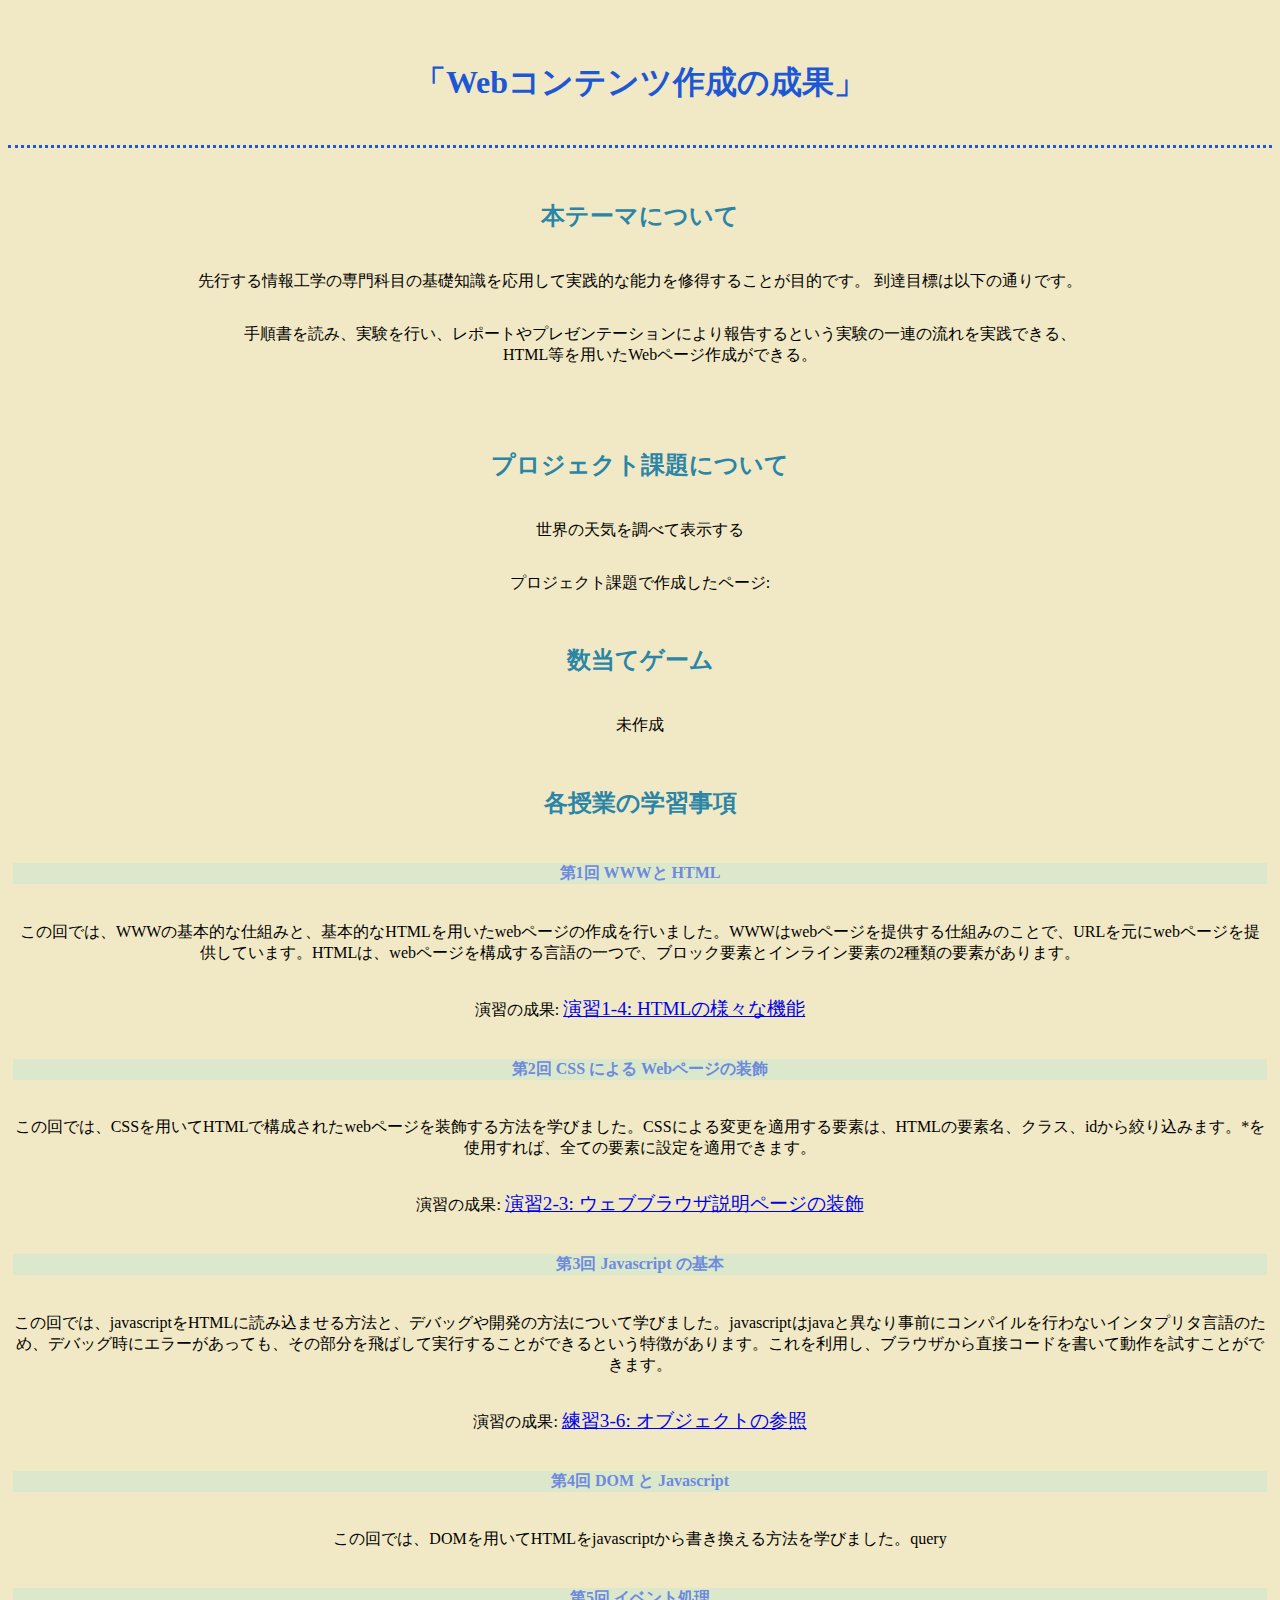
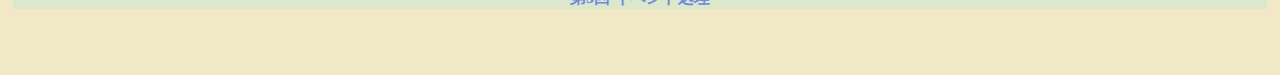
==== index.html @ 3674151b "途中経過" ====
<!DOCTYPE html>
<html>
  <head>
    <meta charset="utf-8">
    <title>My test page</title>
    <link rel="stylesheet" href="styles.css">
  </head>
  <body>
    <h1>「Webコンテンツ作成の成果」</h1>

    <div class="section">
      <h2 class = "title">本テーマについて</h2>
      <p>先行する情報工学の専門科目の基礎知識を応用して実践的な能力を修得することが目的です。
          到達目標は以下の通りです。
          <ul>
          <li>手順書を読み、実験を行い、レポートやプレゼンテーションにより報告するという実験の一連の流れを実践できる、</li>
          <li>HTML等を用いたWebページ作成ができる。</li>
        </ul>
      </p>
    </div>
    <div class="section">
      <h2 class = "title">プロジェクト課題について</h2>
      <p>世界の天気を調べて表示する</p>
      <p>プロジェクト課題で作成したページ: </p>
    </div>

    <div class="section">
      <h2 class = "title">数当てゲーム</h2>
      <p>未作成</p>
    </div>

    <div class="section" id="classes">
      <h2 class = "title">各授業の学習事項</h2>
      <h4>第1回 WWWと HTML</h4>
      <p>この回では、WWWの基本的な仕組みと、基本的なHTMLを用いたwebページの作成を行いました。WWWはwebページを提供する仕組みのことで、URLを元にwebページを提供しています。HTMLは、webページを構成する言語の一つで、ブロック要素とインライン要素の2種類の要素があります。</p>
      <p>演習の成果: <a href="practice-html/elements.html">演習1-4: HTMLの様々な機能</a></p>
      <h4>第2回 CSS による Webページの装飾</h4>
      <p>この回では、CSSを用いてHTMLで構成されたwebページを装飾する方法を学びました。CSSによる変更を適用する要素は、HTMLの要素名、クラス、idから絞り込みます。*を使用すれば、全ての要素に設定を適用できます。</p>
      <p>演習の成果: <a href="/medialabo/practice-css/browser-intro.html">演習2-3: ウェブブラウザ説明ページの装飾</a></p>
      <h4>第3回 Javascript の基本</h4>
      <p>この回では、javascriptをHTMLに読み込ませる方法と、デバッグや開発の方法について学びました。javascriptはjavaと異なり事前にコンパイルを行わないインタプリタ言語のため、デバッグ時にエラーがあっても、その部分を飛ばして実行することができるという特徴があります。これを利用し、ブラウザから直接コードを書いて動作を試すことができます。</p>
      <p>演習の成果: <a href="/medialabo/practice-js/obj-practice.html">練習3-6: オブジェクトの参照</a></p>
      <h4>第4回 DOM と Javascript</h4>
      <p>この回では、DOMを用いてHTMLをjavascriptから書き換える方法を学びました。query</p>
      <h4>第5回 イベント処理</h4>
      <p></p>
    </div>
  </body>
</html>
---- styles.css ----
body {
    text-align: center;
    background-color: rgba(239, 230, 188, 0.861);
}

h1 {
    color: rgb(28, 87, 213);
    border-bottom-style: dotted;
    padding: 40px;
}

h2{
    text-align: center;
    color: rgb(43, 133, 166);
    /* border-bottom-style: groove; */
    padding: 20px;
    /* background: rgba(194, 235, 165, 0.824); */

}

.h2 p {
    padding: 20px;
}

#classes h4 {
    color: rgb(108, 138, 222);
    background: rgba(216, 231, 205, 0.876);
    
}

div.section {
    
}

ul {
    list-style: none;
}

div {
    display: grid;
    padding: 5px 5px 5px;
}

.title {
	grid-template-columns: 1fr 1fr;
	height: 30px;
	padding: 5px 5px 5px;
}

a {
    font-size: larger;
}
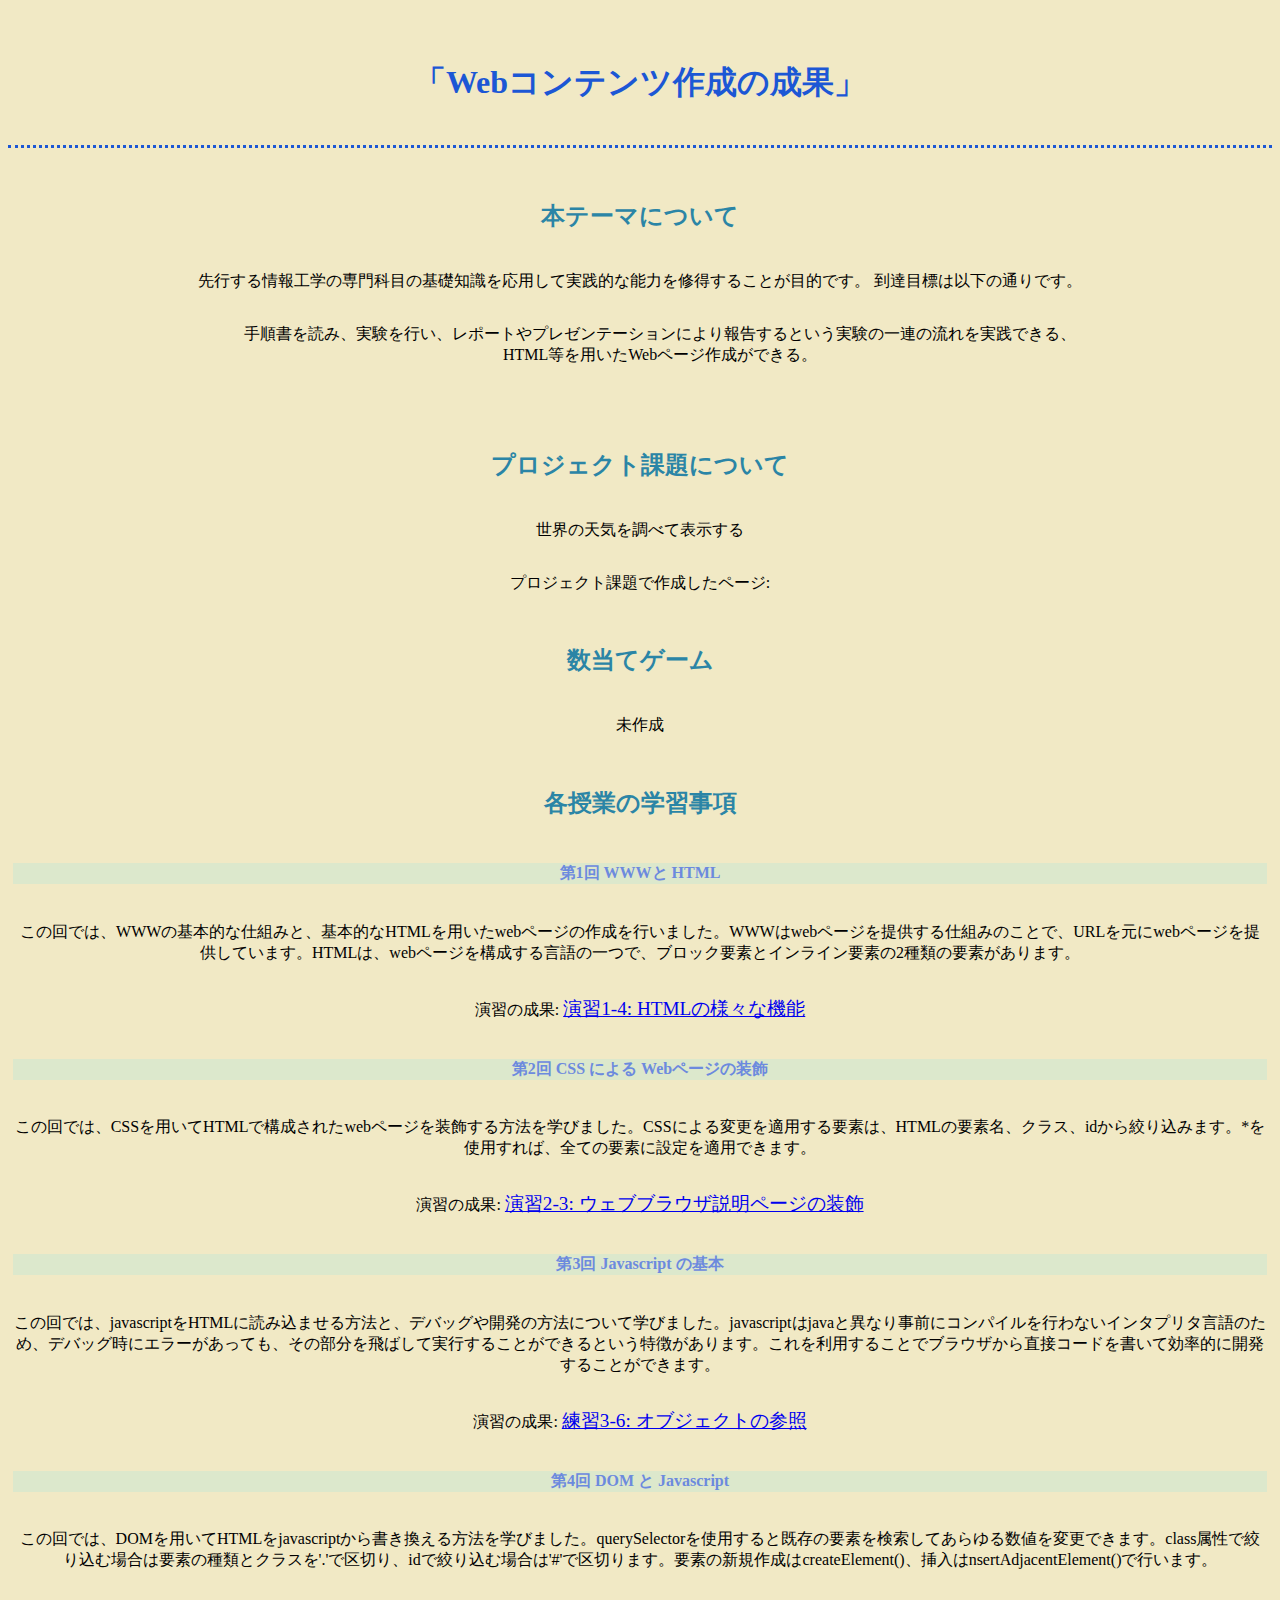
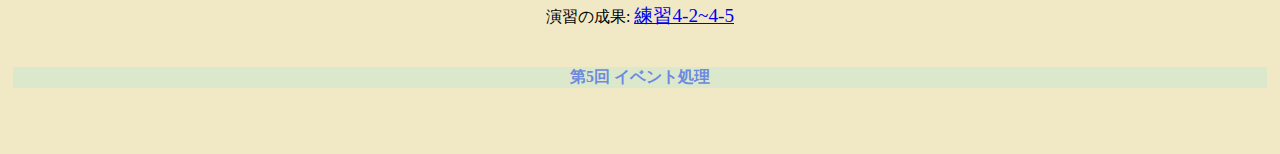
==== commit 736aa40b: "gitpages更新" ====
--- a/index.html
+++ b/index.html
@@ -36,12 +36,13 @@
       <p>演習の成果: <a href="practice-html/elements.html">演習1-4: HTMLの様々な機能</a></p>
       <h4>第2回 CSS による Webページの装飾</h4>
       <p>この回では、CSSを用いてHTMLで構成されたwebページを装飾する方法を学びました。CSSによる変更を適用する要素は、HTMLの要素名、クラス、idから絞り込みます。*を使用すれば、全ての要素に設定を適用できます。</p>
-      <p>演習の成果: <a href="/medialabo/practice-css/browser-intro.html">演習2-3: ウェブブラウザ説明ページの装飾</a></p>
+      <p>演習の成果: <a href="practice-css/browser-intro.html">演習2-3: ウェブブラウザ説明ページの装飾</a></p>
       <h4>第3回 Javascript の基本</h4>
-      <p>この回では、javascriptをHTMLに読み込ませる方法と、デバッグや開発の方法について学びました。javascriptはjavaと異なり事前にコンパイルを行わないインタプリタ言語のため、デバッグ時にエラーがあっても、その部分を飛ばして実行することができるという特徴があります。これを利用し、ブラウザから直接コードを書いて動作を試すことができます。</p>
-      <p>演習の成果: <a href="/medialabo/practice-js/obj-practice.html">練習3-6: オブジェクトの参照</a></p>
+      <p>この回では、javascriptをHTMLに読み込ませる方法と、デバッグや開発の方法について学びました。javascriptはjavaと異なり事前にコンパイルを行わないインタプリタ言語のため、デバッグ時にエラーがあっても、その部分を飛ばして実行することができるという特徴があります。これを利用することでブラウザから直接コードを書いて効率的に開発することができます。</p>
+      <p>演習の成果: <a href="practice-js/obj-practice.html">練習3-6: オブジェクトの参照</a></p>
       <h4>第4回 DOM と Javascript</h4>
-      <p>この回では、DOMを用いてHTMLをjavascriptから書き換える方法を学びました。query</p>
+      <p>この回では、DOMを用いてHTMLをjavascriptから書き換える方法を学びました。querySelectorを使用すると既存の要素を検索してあらゆる数値を変更できます。class属性で絞り込む場合は要素の種類とクラスを'.'で区切り、idで絞り込む場合は'#'で区切ります。要素の新規作成はcreateElement()、挿入はnsertAdjacentElement()で行います。</p>
+      <p>演習の成果: <a href="practice-dom/dom-exercise.html">練習4-2~4-5</a></p>
       <h4>第5回 イベント処理</h4>
       <p></p>
     </div>
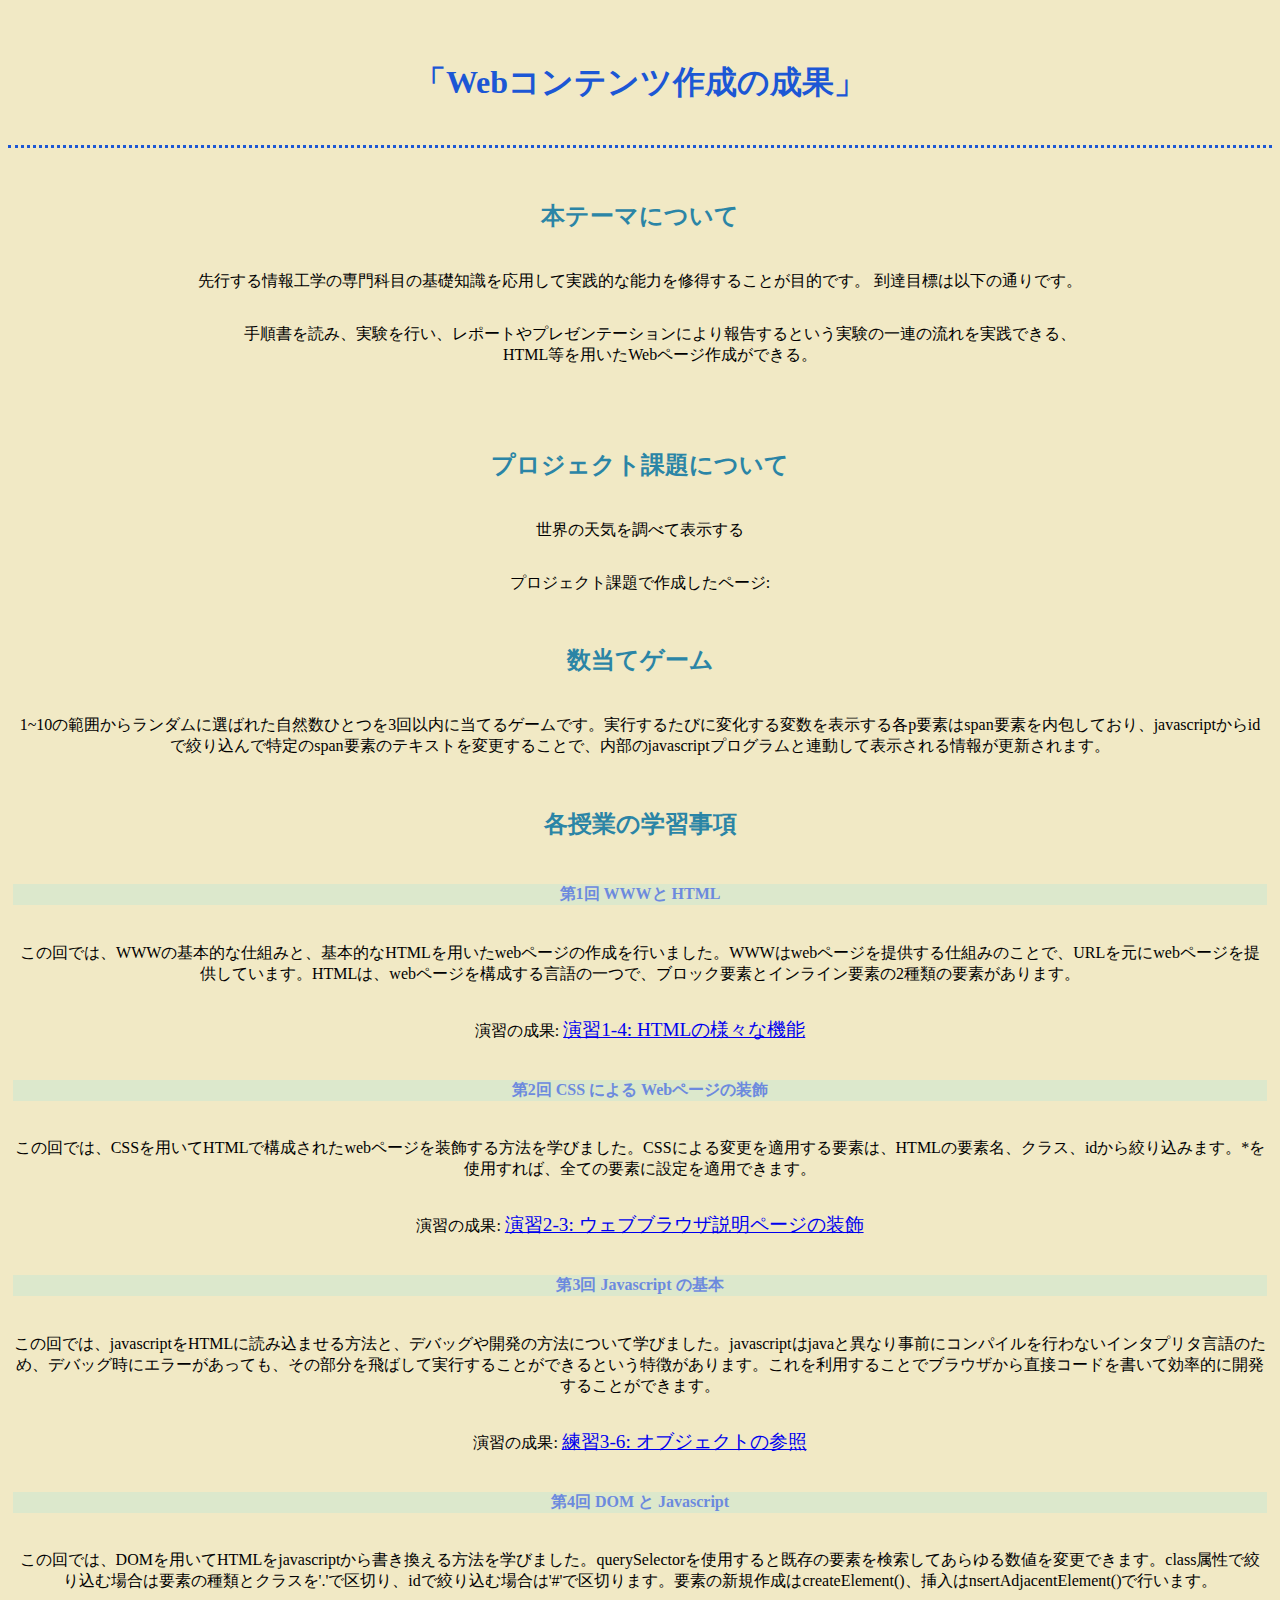
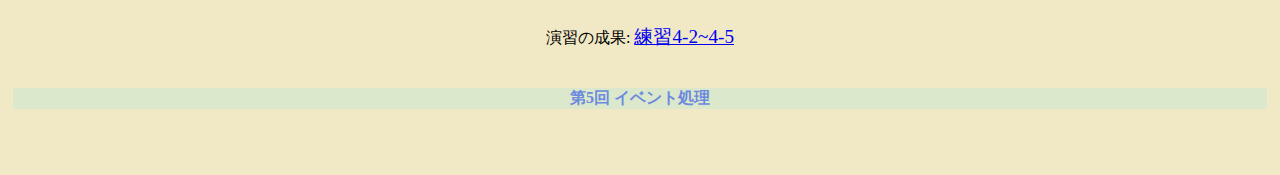
==== commit ea297132: "第４回課題" ====
--- a/index.html
+++ b/index.html
@@ -26,7 +26,7 @@
 
     <div class="section">
       <h2 class = "title">数当てゲーム</h2>
-      <p>未作成</p>
+      <p>1~10の範囲からランダムに選ばれた自然数ひとつを3回以内に当てるゲームです。実行するたびに変化する変数を表示する各p要素はspan要素を内包しており、javascriptからidで絞り込んで特定のspan要素のテキストを変更することで、内部のjavascriptプログラムと連動して表示される情報が更新されます。</p>
     </div>
 
     <div class="section" id="classes">
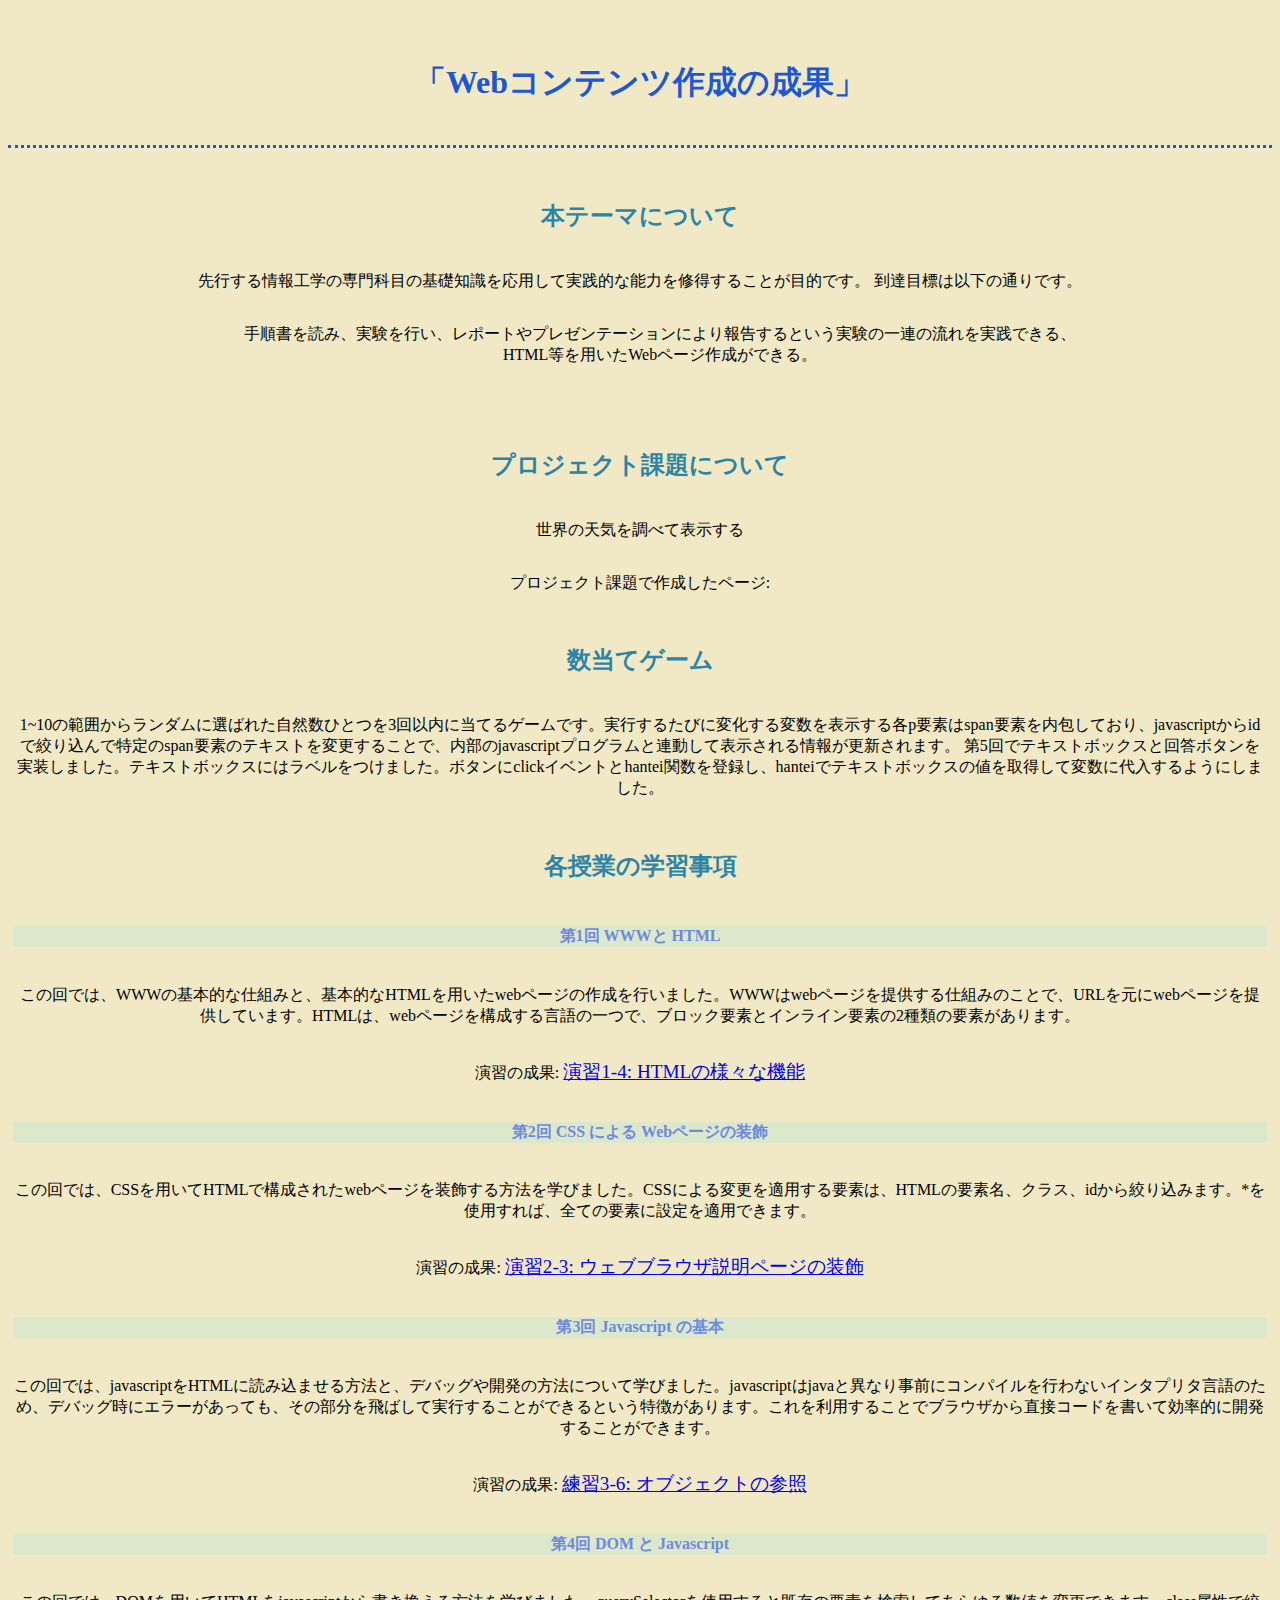
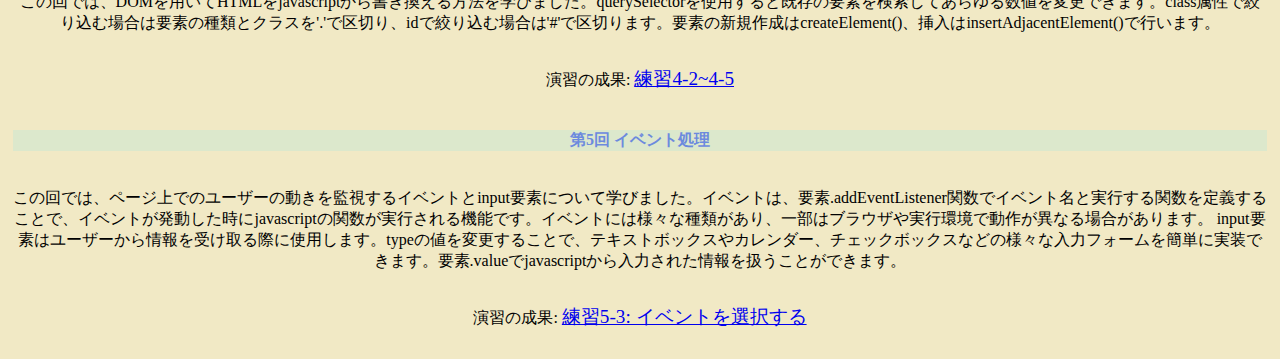
==== commit 7fecee3d: "第５回" ====
--- a/index.html
+++ b/index.html
@@ -26,7 +26,9 @@
 
     <div class="section">
       <h2 class = "title">数当てゲーム</h2>
-      <p>1~10の範囲からランダムに選ばれた自然数ひとつを3回以内に当てるゲームです。実行するたびに変化する変数を表示する各p要素はspan要素を内包しており、javascriptからidで絞り込んで特定のspan要素のテキストを変更することで、内部のjavascriptプログラムと連動して表示される情報が更新されます。</p>
+      <p>1~10の範囲からランダムに選ばれた自然数ひとつを3回以内に当てるゲームです。実行するたびに変化する変数を表示する各p要素はspan要素を内包しており、javascriptからidで絞り込んで特定のspan要素のテキストを変更することで、内部のjavascriptプログラムと連動して表示される情報が更新されます。
+        第5回でテキストボックスと回答ボタンを実装しました。テキストボックスにはラベルをつけました。ボタンにclickイベントとhantei関数を登録し、hanteiでテキストボックスの値を取得して変数に代入するようにしました。
+      </p>
     </div>
 
     <div class="section" id="classes">
@@ -41,10 +43,13 @@
       <p>この回では、javascriptをHTMLに読み込ませる方法と、デバッグや開発の方法について学びました。javascriptはjavaと異なり事前にコンパイルを行わないインタプリタ言語のため、デバッグ時にエラーがあっても、その部分を飛ばして実行することができるという特徴があります。これを利用することでブラウザから直接コードを書いて効率的に開発することができます。</p>
       <p>演習の成果: <a href="practice-js/obj-practice.html">練習3-6: オブジェクトの参照</a></p>
       <h4>第4回 DOM と Javascript</h4>
-      <p>この回では、DOMを用いてHTMLをjavascriptから書き換える方法を学びました。querySelectorを使用すると既存の要素を検索してあらゆる数値を変更できます。class属性で絞り込む場合は要素の種類とクラスを'.'で区切り、idで絞り込む場合は'#'で区切ります。要素の新規作成はcreateElement()、挿入はnsertAdjacentElement()で行います。</p>
+      <p>この回では、DOMを用いてHTMLをjavascriptから書き換える方法を学びました。querySelectorを使用すると既存の要素を検索してあらゆる数値を変更できます。class属性で絞り込む場合は要素の種類とクラスを'.'で区切り、idで絞り込む場合は'#'で区切ります。要素の新規作成はcreateElement()、挿入はinsertAdjacentElement()で行います。</p>
       <p>演習の成果: <a href="practice-dom/dom-exercise.html">練習4-2~4-5</a></p>
       <h4>第5回 イベント処理</h4>
-      <p></p>
+      <p>この回では、ページ上でのユーザーの動きを監視するイベントとinput要素について学びました。イベントは、要素.addEventListener関数でイベント名と実行する関数を定義することで、イベントが発動した時にjavascriptの関数が実行される機能です。イベントには様々な種類があり、一部はブラウザや実行環境で動作が異なる場合があります。
+        input要素はユーザーから情報を受け取る際に使用します。typeの値を変更することで、テキストボックスやカレンダー、チェックボックスなどの様々な入力フォームを簡単に実装できます。要素.valueでjavascriptから入力された情報を扱うことができます。
+      </p>
+      <p>演習の成果: <a href="practice-event/event-list.html">練習5-3: イベントを選択する</a></p>
     </div>
   </body>
 </html>
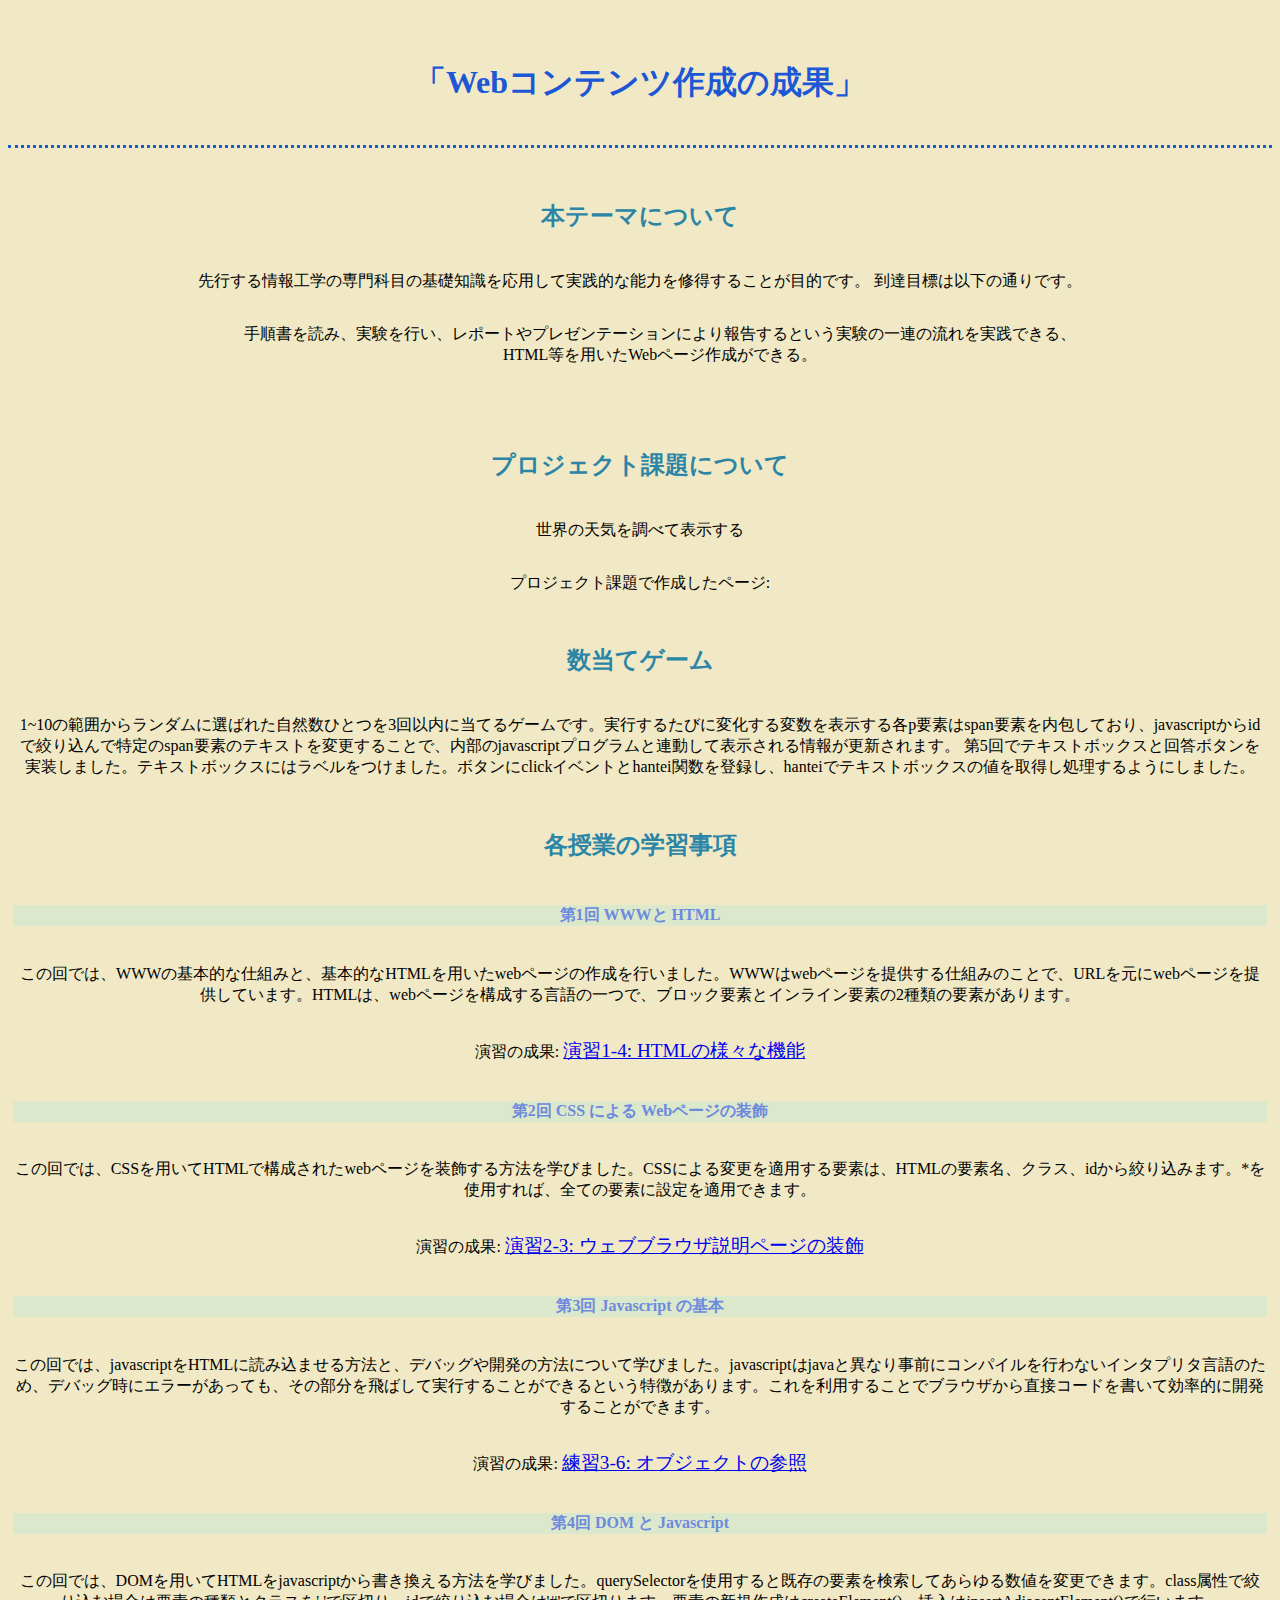
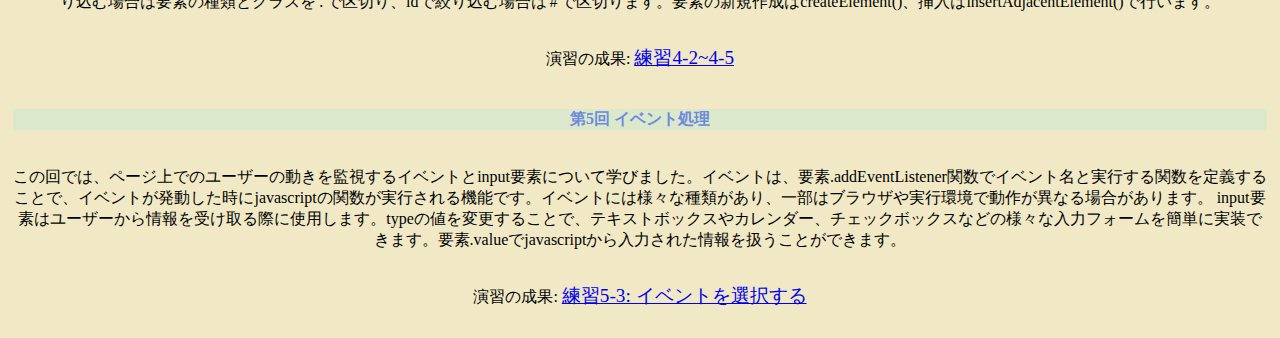
==== commit 8b4078ee: "誤字の修正" ====
--- a/index.html
+++ b/index.html
@@ -27,7 +27,7 @@
     <div class="section">
       <h2 class = "title">数当てゲーム</h2>
       <p>1~10の範囲からランダムに選ばれた自然数ひとつを3回以内に当てるゲームです。実行するたびに変化する変数を表示する各p要素はspan要素を内包しており、javascriptからidで絞り込んで特定のspan要素のテキストを変更することで、内部のjavascriptプログラムと連動して表示される情報が更新されます。
-        第5回でテキストボックスと回答ボタンを実装しました。テキストボックスにはラベルをつけました。ボタンにclickイベントとhantei関数を登録し、hanteiでテキストボックスの値を取得して変数に代入するようにしました。
+        第5回でテキストボックスと回答ボタンを実装しました。テキストボックスにはラベルをつけました。ボタンにclickイベントとhantei関数を登録し、hanteiでテキストボックスの値を取得し処理するようにしました。
       </p>
     </div>
 
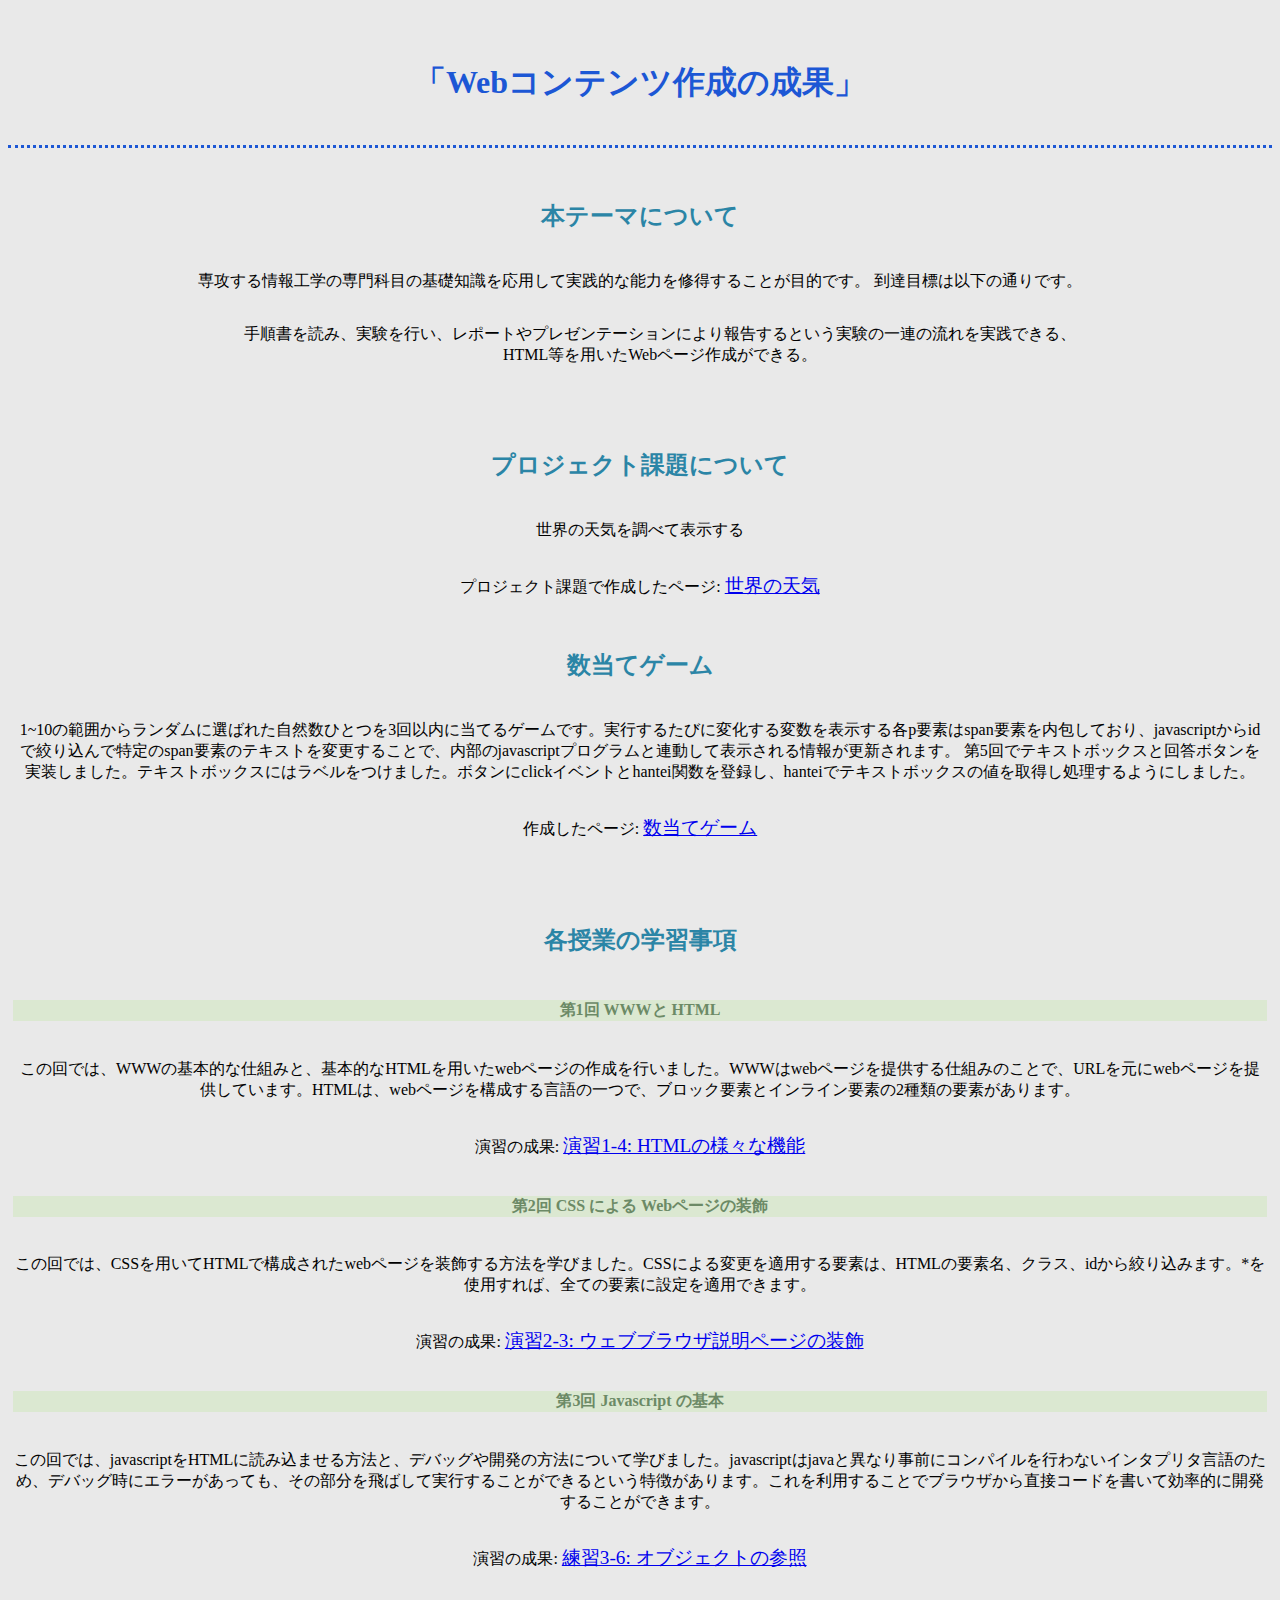
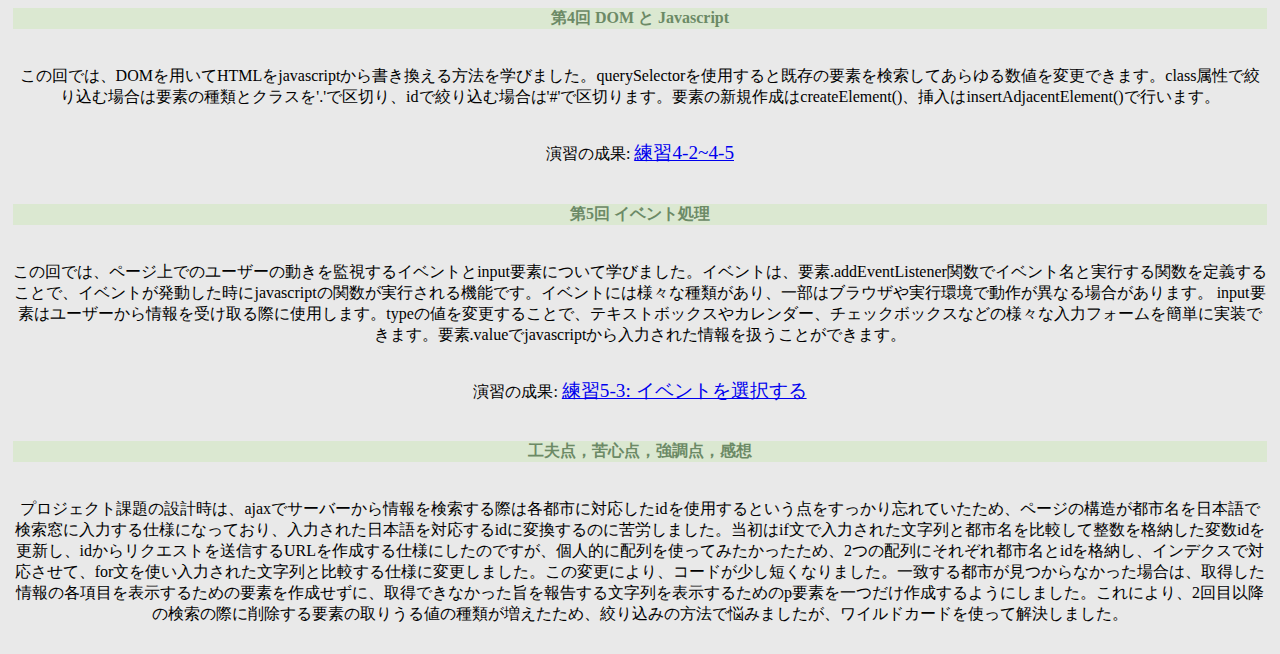
==== commit a8c7b92d: "index途中経過" ====
--- a/index.html
+++ b/index.html
@@ -10,7 +10,7 @@
 
     <div class="section">
       <h2 class = "title">本テーマについて</h2>
-      <p>先行する情報工学の専門科目の基礎知識を応用して実践的な能力を修得することが目的です。
+      <p>専攻する情報工学の専門科目の基礎知識を応用して実践的な能力を修得することが目的です。
           到達目標は以下の通りです。
           <ul>
           <li>手順書を読み、実験を行い、レポートやプレゼンテーションにより報告するという実験の一連の流れを実践できる、</li>
@@ -21,7 +21,7 @@
     <div class="section">
       <h2 class = "title">プロジェクト課題について</h2>
       <p>世界の天気を調べて表示する</p>
-      <p>プロジェクト課題で作成したページ: </p>
+      <p>プロジェクト課題で作成したページ: <a href="project.html">世界の天気</a></p>
     </div>
 
     <div class="section">
@@ -29,6 +29,7 @@
       <p>1~10の範囲からランダムに選ばれた自然数ひとつを3回以内に当てるゲームです。実行するたびに変化する変数を表示する各p要素はspan要素を内包しており、javascriptからidで絞り込んで特定のspan要素のテキストを変更することで、内部のjavascriptプログラムと連動して表示される情報が更新されます。
         第5回でテキストボックスと回答ボタンを実装しました。テキストボックスにはラベルをつけました。ボタンにclickイベントとhantei関数を登録し、hanteiでテキストボックスの値を取得し処理するようにしました。
       </p>
+      <p>作成したページ: <a href="kazuate.html">数当てゲーム</a></p></p>
     </div>
 
     <div class="section" id="classes">
@@ -50,6 +51,11 @@
         input要素はユーザーから情報を受け取る際に使用します。typeの値を変更することで、テキストボックスやカレンダー、チェックボックスなどの様々な入力フォームを簡単に実装できます。要素.valueでjavascriptから入力された情報を扱うことができます。
       </p>
       <p>演習の成果: <a href="practice-event/event-list.html">練習5-3: イベントを選択する</a></p>
+      <h4>工夫点，苦心点，強調点，感想</h4>
+      <p>
+        プロジェクト課題の設計時は、ajaxでサーバーから情報を検索する際は各都市に対応したidを使用するという点をすっかり忘れていたため、ページの構造が都市名を日本語で検索窓に入力する仕様になっており、入力された日本語を対応するidに変換するのに苦労しました。当初はif文で入力された文字列と都市名を比較して整数を格納した変数idを更新し、idからリクエストを送信するURLを作成する仕様にしたのですが、個人的に配列を使ってみたかったため、2つの配列にそれぞれ都市名とidを格納し、インデクスで対応させて、for文を使い入力された文字列と比較する仕様に変更しました。この変更により、コードが少し短くなりました。一致する都市が見つからなかった場合は、取得した情報の各項目を表示するための要素を作成せずに、取得できなかった旨を報告する文字列を表示するためのp要素を一つだけ作成するようにしました。これにより、2回目以降の検索の際に削除する要素の取りうる値の種類が増えたため、絞り込みの方法で悩みましたが、ワイルドカードを使って解決しました。
+      </p>
+      
     </div>
   </body>
 </html>
--- a/styles.css
+++ b/styles.css
@@ -1,6 +1,6 @@
 body {
     text-align: center;
-    background-color: rgba(239, 230, 188, 0.861);
+    background-color: rgba(230, 230, 230, 0.861);
 }
 
 h1 {
@@ -23,7 +23,7 @@
 }
 
 #classes h4 {
-    color: rgb(108, 138, 222);
+    color: rgb(108, 138, 102);
     background: rgba(216, 231, 205, 0.876);
     
 }
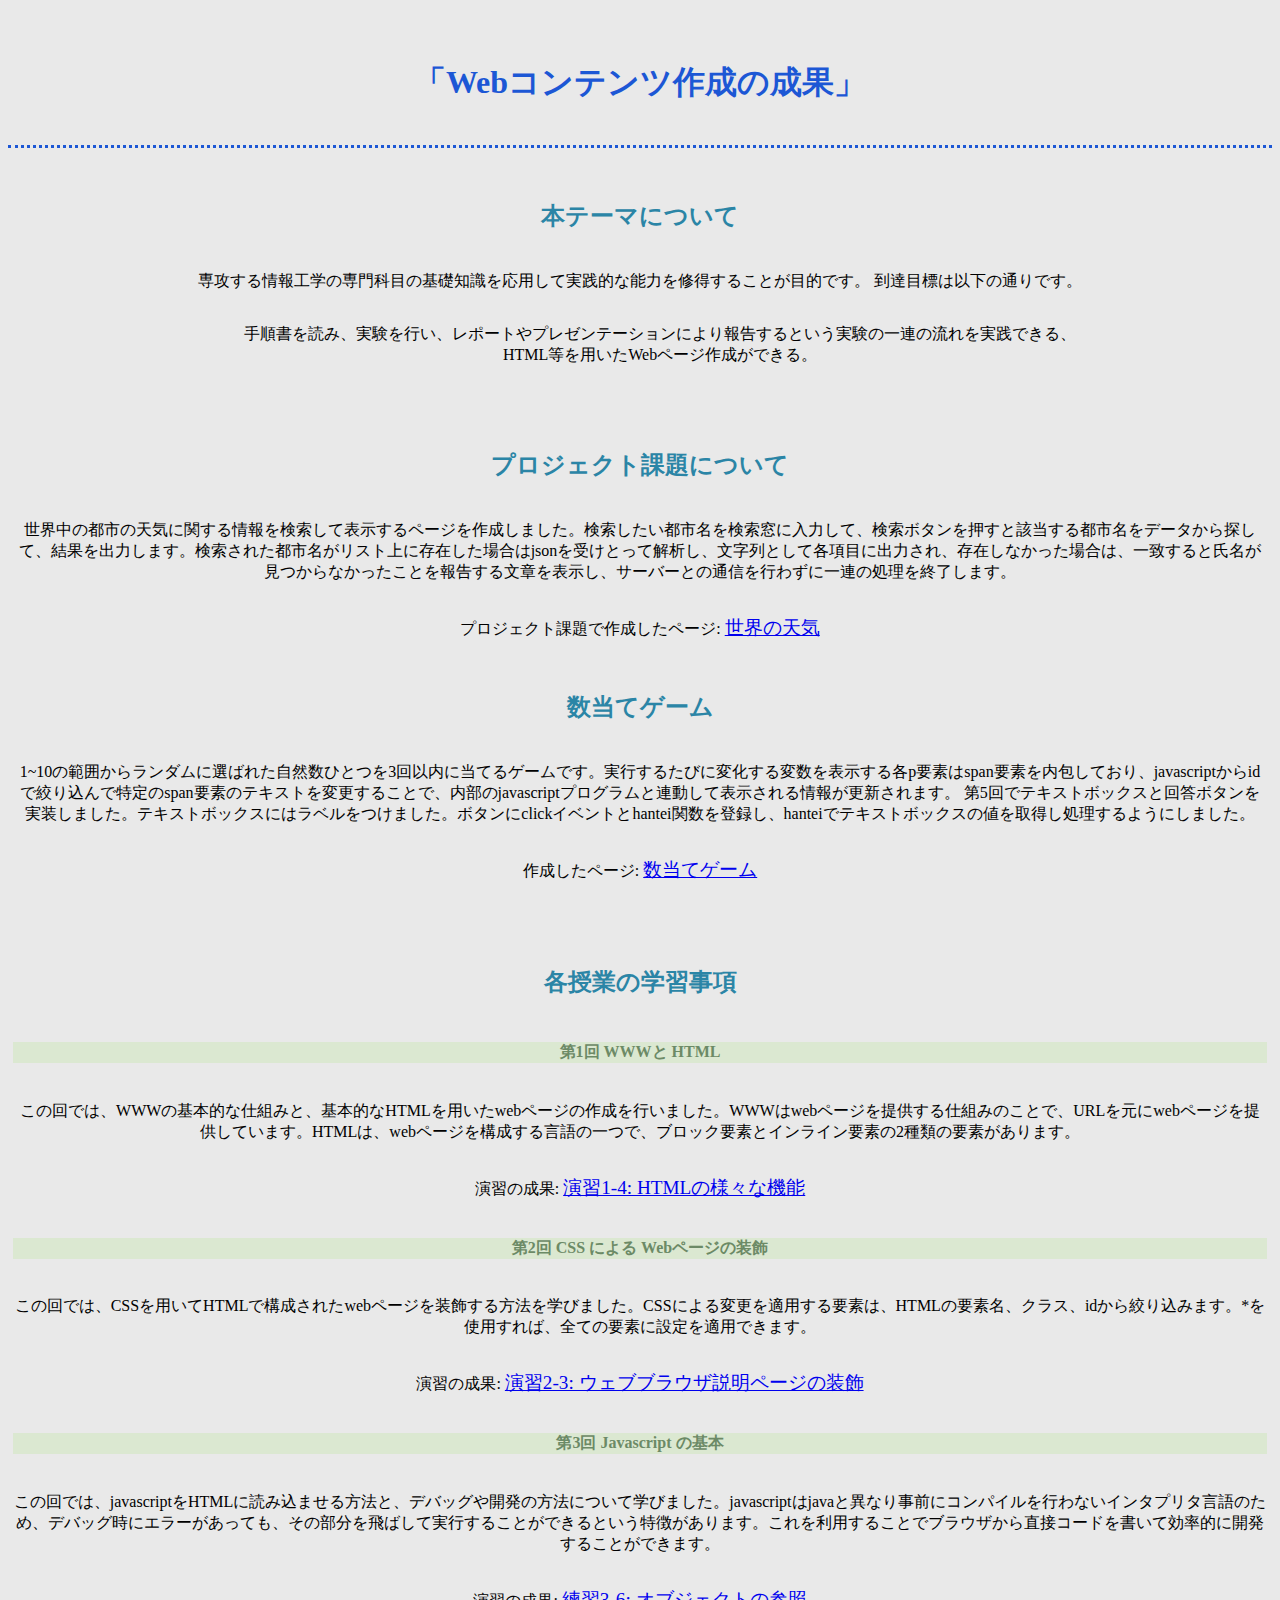
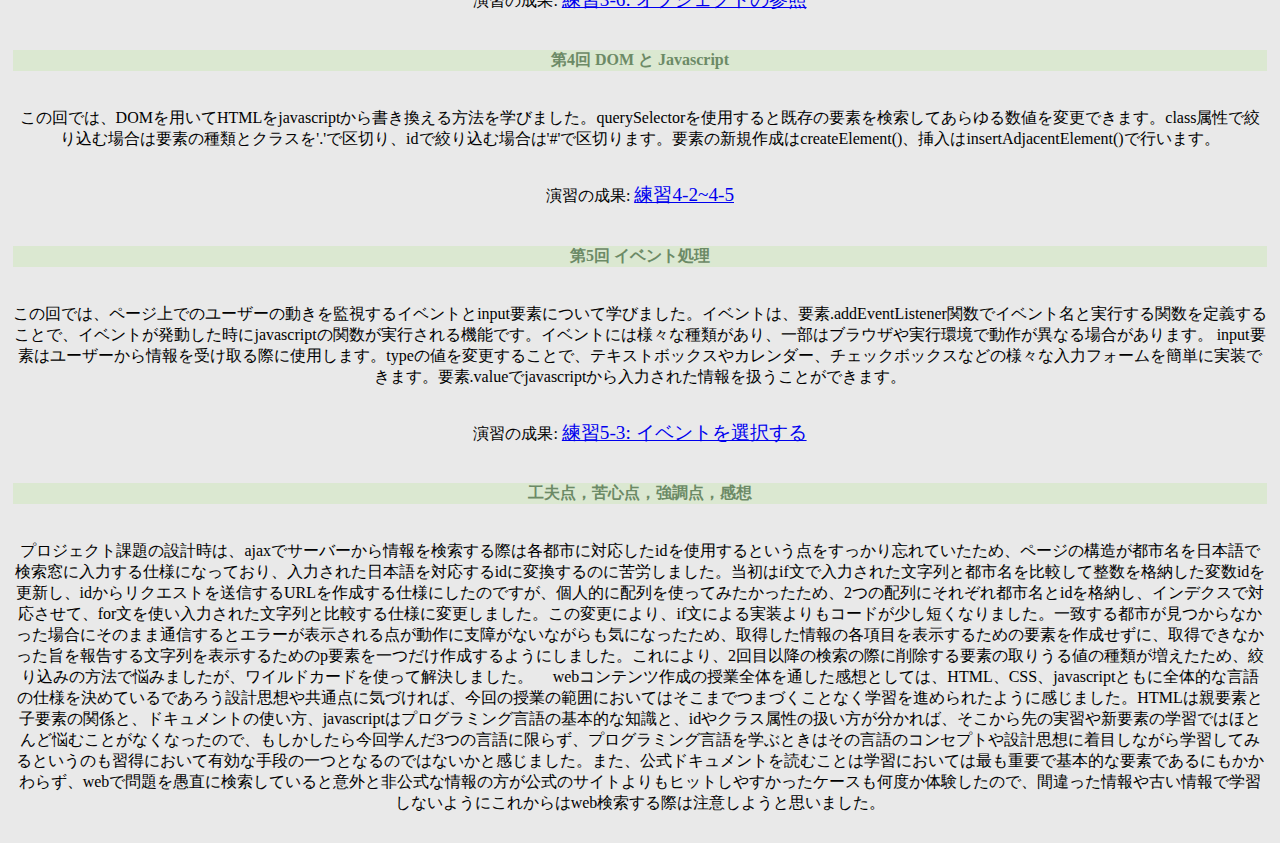
==== commit 25a2b918: "index.html編集" ====
--- a/index.html
+++ b/index.html
@@ -20,7 +20,7 @@
     </div>
     <div class="section">
       <h2 class = "title">プロジェクト課題について</h2>
-      <p>世界の天気を調べて表示する</p>
+      <p>世界中の都市の天気に関する情報を検索して表示するページを作成しました。検索したい都市名を検索窓に入力して、検索ボタンを押すと該当する都市名をデータから探して、結果を出力します。検索された都市名がリスト上に存在した場合はjsonを受けとって解析し、文字列として各項目に出力され、存在しなかった場合は、一致すると氏名が見つからなかったことを報告する文章を表示し、サーバーとの通信を行わずに一連の処理を終了します。</p>
       <p>プロジェクト課題で作成したページ: <a href="project.html">世界の天気</a></p>
     </div>
 
@@ -53,7 +53,8 @@
       <p>演習の成果: <a href="practice-event/event-list.html">練習5-3: イベントを選択する</a></p>
       <h4>工夫点，苦心点，強調点，感想</h4>
       <p>
-        プロジェクト課題の設計時は、ajaxでサーバーから情報を検索する際は各都市に対応したidを使用するという点をすっかり忘れていたため、ページの構造が都市名を日本語で検索窓に入力する仕様になっており、入力された日本語を対応するidに変換するのに苦労しました。当初はif文で入力された文字列と都市名を比較して整数を格納した変数idを更新し、idからリクエストを送信するURLを作成する仕様にしたのですが、個人的に配列を使ってみたかったため、2つの配列にそれぞれ都市名とidを格納し、インデクスで対応させて、for文を使い入力された文字列と比較する仕様に変更しました。この変更により、コードが少し短くなりました。一致する都市が見つからなかった場合は、取得した情報の各項目を表示するための要素を作成せずに、取得できなかった旨を報告する文字列を表示するためのp要素を一つだけ作成するようにしました。これにより、2回目以降の検索の際に削除する要素の取りうる値の種類が増えたため、絞り込みの方法で悩みましたが、ワイルドカードを使って解決しました。
+        プロジェクト課題の設計時は、ajaxでサーバーから情報を検索する際は各都市に対応したidを使用するという点をすっかり忘れていたため、ページの構造が都市名を日本語で検索窓に入力する仕様になっており、入力された日本語を対応するidに変換するのに苦労しました。当初はif文で入力された文字列と都市名を比較して整数を格納した変数idを更新し、idからリクエストを送信するURLを作成する仕様にしたのですが、個人的に配列を使ってみたかったため、2つの配列にそれぞれ都市名とidを格納し、インデクスで対応させて、for文を使い入力された文字列と比較する仕様に変更しました。この変更により、if文による実装よりもコードが少し短くなりました。一致する都市が見つからなかった場合にそのまま通信するとエラーが表示される点が動作に支障がないながらも気になったため、取得した情報の各項目を表示するための要素を作成せずに、取得できなかった旨を報告する文字列を表示するためのp要素を一つだけ作成するようにしました。これにより、2回目以降の検索の際に削除する要素の取りうる値の種類が増えたため、絞り込みの方法で悩みましたが、ワイルドカードを使って解決しました。
+        　webコンテンツ作成の授業全体を通した感想としては、HTML、CSS、javascriptともに全体的な言語の仕様を決めているであろう設計思想や共通点に気づければ、今回の授業の範囲においてはそこまでつまづくことなく学習を進められたように感じました。HTMLは親要素と子要素の関係と、ドキュメントの使い方、javascriptはプログラミング言語の基本的な知識と、idやクラス属性の扱い方が分かれば、そこから先の実習や新要素の学習ではほとんど悩むことがなくなったので、もしかしたら今回学んだ3つの言語に限らず、プログラミング言語を学ぶときはその言語のコンセプトや設計思想に着目しながら学習してみるというのも習得において有効な手段の一つとなるのではないかと感じました。また、公式ドキュメントを読むことは学習においては最も重要で基本的な要素であるにもかかわらず、webで問題を愚直に検索していると意外と非公式な情報の方が公式のサイトよりもヒットしやすかったケースも何度か体験したので、間違った情報や古い情報で学習しないようにこれからはweb検索する際は注意しようと思いました。
       </p>
       
     </div>
